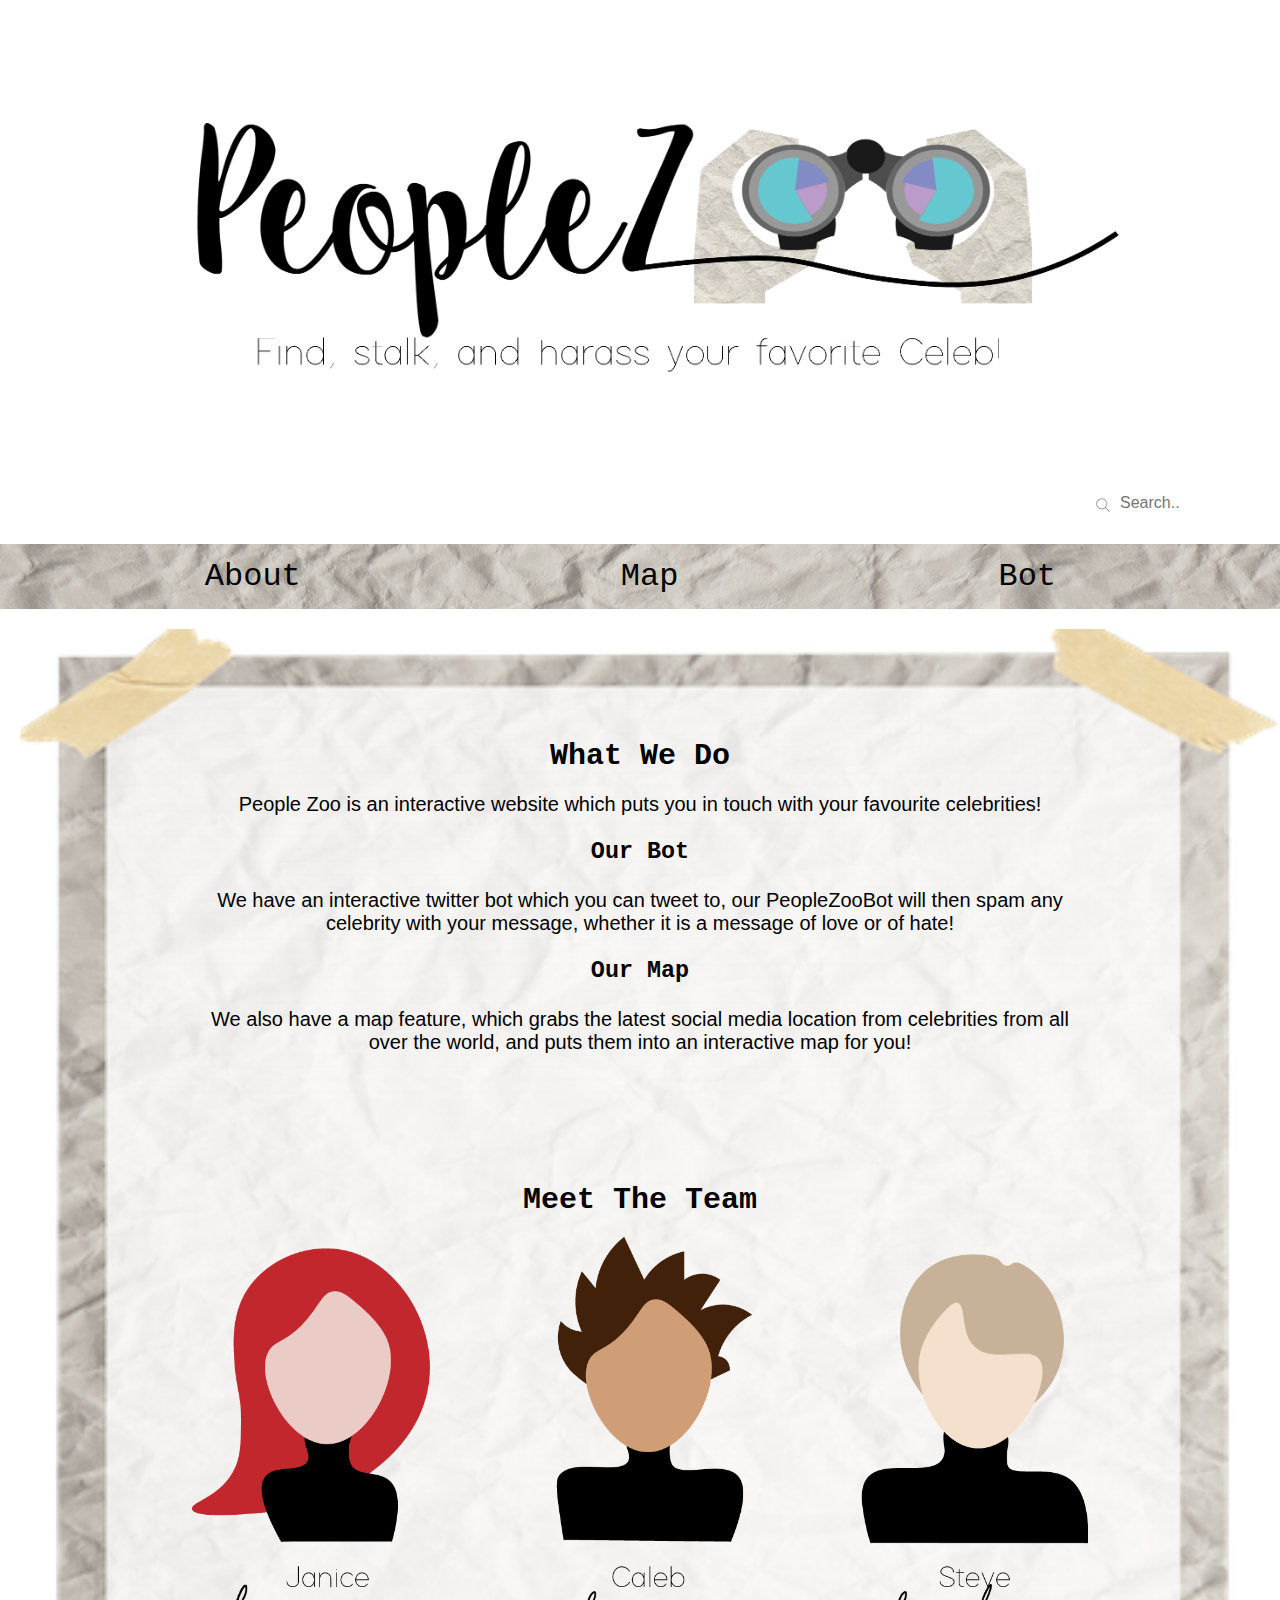
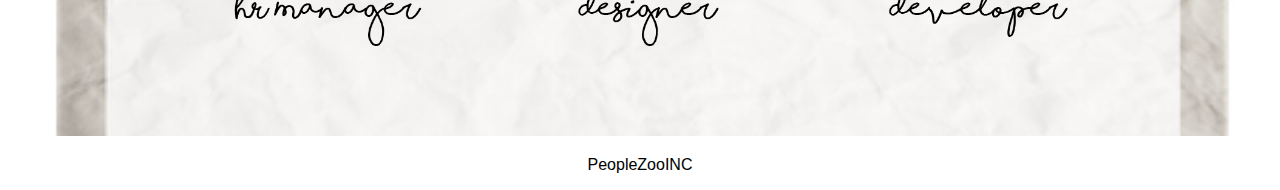
==== index.html @ 1b79b14a "commit" ====
<!DOCTYPE HTML>

<html>

<head>
	<meta http-equiv="Content-Type" content="text/html; charset=UTF-8" />
	<title>clickbable prototype</title>
	<link rel="stylesheet" type="text/css" href="css/style.css">
</head>

<body>


	<section>
		

		<div class="g-row">
			
				<a href="index.html"><img src="img/banner.png"></a>
			</div>
		
				
			</div>
		</div>


		<!-- <div class ="boxBanner">
			<img src="img/banner.png" alt="banner" style = "width:5;height:178px;">
		</div> -->
<input type="text" name="search" placeholder="Search..">
<p> </p>
<p> </p>
<div class="container">
<div class="bigNav">

	


  <a href="index.html">About</a>
  <a href="map.html">Map</a>
  <a href="bot.html">Bot</a>


  
<!--   <div class="dropdown">
    <button class="dropbtn"> Infra structure</button>
    <div class="dropdown-content">
      <a href="#man">Manholes</a> -->
     
    </div>
  </div> 
 
</div>
</div>



<div class= "paper">
	<section id = "paper">
<div class="whatWeDo">
	<section id="whatWeDo">
		<h1><strong>What We Do</strong></h1>
		<p>People Zoo is an interactive website which puts you in touch with your favourite celebrities!  </p>
		<h3>Our Bot</h3>
		<p>We have an interactive twitter bot which you can tweet to, our PeopleZooBot will then spam any celebrity with your message, whether it is a message of love or of hate!</p>
		<h3> Our Map</h3>
		<p>We also have a map feature, which grabs the latest social media location from celebrities from all over the world, and puts them into an interactive map for you!</p>

	</section>
	</div>
<div class="meetTheTeam">
	<section id="meetTheTeam">
		<h1><strong>Meet The Team</strong></h1>
		
	<div class="g-row"><a href="index.html"><img src="img/staff.png"></a></div>
	</section>
</div>
</div>
</section>



	
	
</section></body>

<footer><p>PeopleZooINC</p></footer>
</html>
---- css/style.css ----
*{
	box-sizing: border-box; 
	/* This makes the widths of elements more consistent
		Full details here https://css-tricks.com/box-sizing/ */
}
input[type=text] { /*https://www.w3schools.com/howto/howto_css_animated_search.asp*/
    width: 200px;
    box-sizing: border-box;
    border: 0px;
    border-radius: 4px;
    font-size: 16px;
    background-color: white;
    background-image: url('images/searchicon.png');
    background-position: 10px 10px; 
    background-repeat: no-repeat;
    padding: 12px 20px 12px 40px;
    -webkit-transition: width 0.4s ease-in-out;
    transition: width 0.4s ease-in-out;

}

input[type=text]:focus {
    width: 100%;
}

#map {
  height: 1000px;
  width: 100%;
 }

footer{
	text-align: center;
}

div.boxBanner{

	text-align: center;
}
.whatWeDo{
	text-align: center;
	padding-right: 0%;
	padding-top: 5%;
	font-size: 20px;
	
}
.map{
	text-align: center;
	padding-right: 0%;
	padding-left: 5%;
	padding-top: 5%;
	padding-bottom: 5%;
	font-size: 20px;
	
}
.meetTheTeam{
	text-align: center;
	padding-right: 0%;
	padding-top: 5%;
	font-size: 20px;
}
.bigNav{
	padding-left:3.5%;




	
}
.paper{
	background-image: url("images/background.png");
	padding-bottom: 5%;
	padding-right: 15%;
	padding-left: 15%;
	 background-size:100% auto;
	padding-top: 0%;

}


body{
	margin: 0px; /* Often browsers have a 5px margin by deafult*/
	font-family:  "courier new",  sans-serif;
	text-align: Right;
	
	color: black;


}

section{
	max-width: 1300px;
	margin-left: auto;
	margin-right: auto;
	margin-top: 20px;
	margin-bottom: 20px;
	/*padding-right: 100px;*/
	font-size: 20px;
	
}

header{
	background-color: aliceBlue;
	color: black; 
	padding-top: 5%;
	padding-bottom: 5%;
	padding-left: 10%
	text-align: left;
}

nav{
	width: 100%;
	height: 60px;

	background-color: aliceBlue;
	
}

nav a, nav h3{
	float: center;
	margin: 0px;
	line-height: 60px;
	margin-left: 1em;
	margin-right: 1em;
	text-decoration: none;
	color: grey;
	font-size: 25px;


}

nav a:hover{
	
	color:yellow;

}
h1 {
	float: center;
	font-size: 30px;
	padding-top:5%;
	
	text-align: center
}
h2{
	font-family: "arial"
	font-size:15px;
	padding-right: 100px;
}
p{
	font-family: "arial";
}

/*hover menu*/
.container {
    overflow: hidden;
    background-image: url("images/navbackground.png");
    font-family: "courier new";
}

.container a {
    float: left;
    font-size: 32px;
    color: black;
    text-align: center;
    padding: 14px 160px;
    text-decoration: none;

}

.dropdown {
    float: left;
    overflow: hidden;

}

.dropdown .dropbtn {
    font-size: 32px;    
    border: none;
    outline: none;
    color: black;
    padding: 14px 16px;
    background-color: inherit;
    font-family: "courier new";
    float: center;
}

.container a:hover, .dropdown:hover .dropbtn {
    background-color: lightGrey;
}

.dropdown-content {
    display: none;
    position: absolute;
    background-color: white;
    min-width: 160px;
    box-shadow: 0px 8px 16px 0px rgba(0,0,0,0.2);
    z-index: 1;

}

.dropdown-content a {
    float: none;
    color: black;
    padding: 12px 16px;
    text-decoration: none;
    display: block;
    text-align: center;
}

.dropdown-content a:hover {
    background-color: yellow;
    font-family: "courier new";

}

.dropdown:hover .dropdown-content {
    display: block;
}

/* Simple grid */
.g-row{
	width: 100%;
	overflow: hidden;
}

.g-row img{
	width: 100%; /*This makes all images in grids to be the size of their cell */
}

.g-50{
	width: 50%;
	float: left;
}

.g-30{
	width: 30%;
	float: left;
}

.g-70{
	width: 70%;
	float: left;
}

.show{
	border: 1px solid blue;
	padding: 2px;
}

.padded{
	padding: 0px; /* I add this to cells to add a little padding*/
}
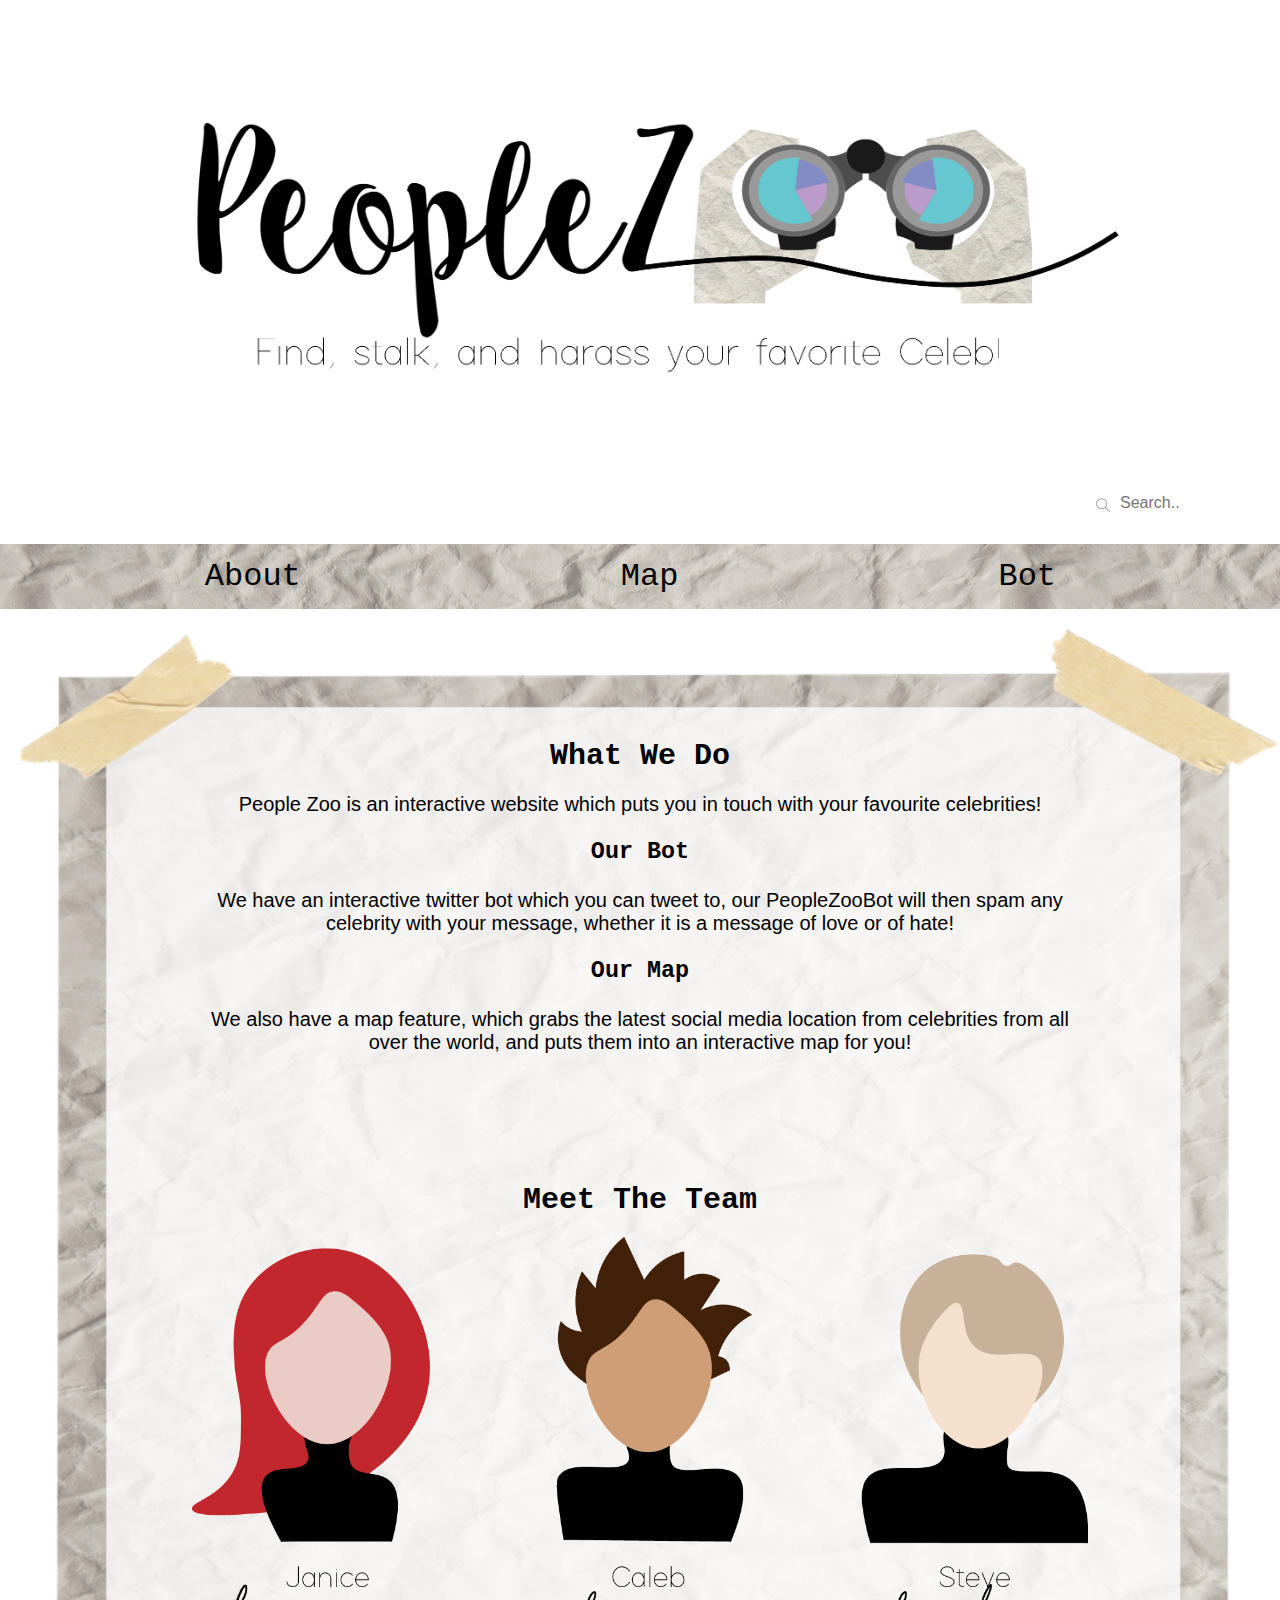
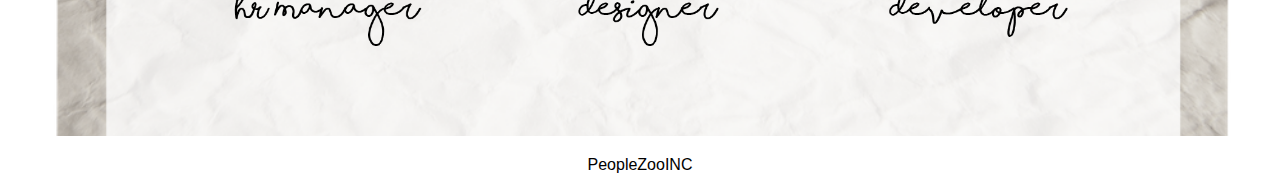
==== commit 209abc1f: "updated" ====
--- a/index.html
+++ b/index.html
@@ -23,10 +23,6 @@
 			</div>
 		</div>
 
-
-		<!-- <div class ="boxBanner">
-			<img src="img/banner.png" alt="banner" style = "width:5;height:178px;">
-		</div> -->
 <input type="text" name="search" placeholder="Search..">
 <p> </p>
 <p> </p>
@@ -41,12 +37,6 @@
   <a href="bot.html">Bot</a>
 
 
-  
-<!--   <div class="dropdown">
-    <button class="dropbtn"> Infra structure</button>
-    <div class="dropdown-content">
-      <a href="#man">Manholes</a> -->
-     
     </div>
   </div> 
  
@@ -78,9 +68,6 @@
 </div>
 </section>
 
-
-
-	
 	
 </section></body>
 
